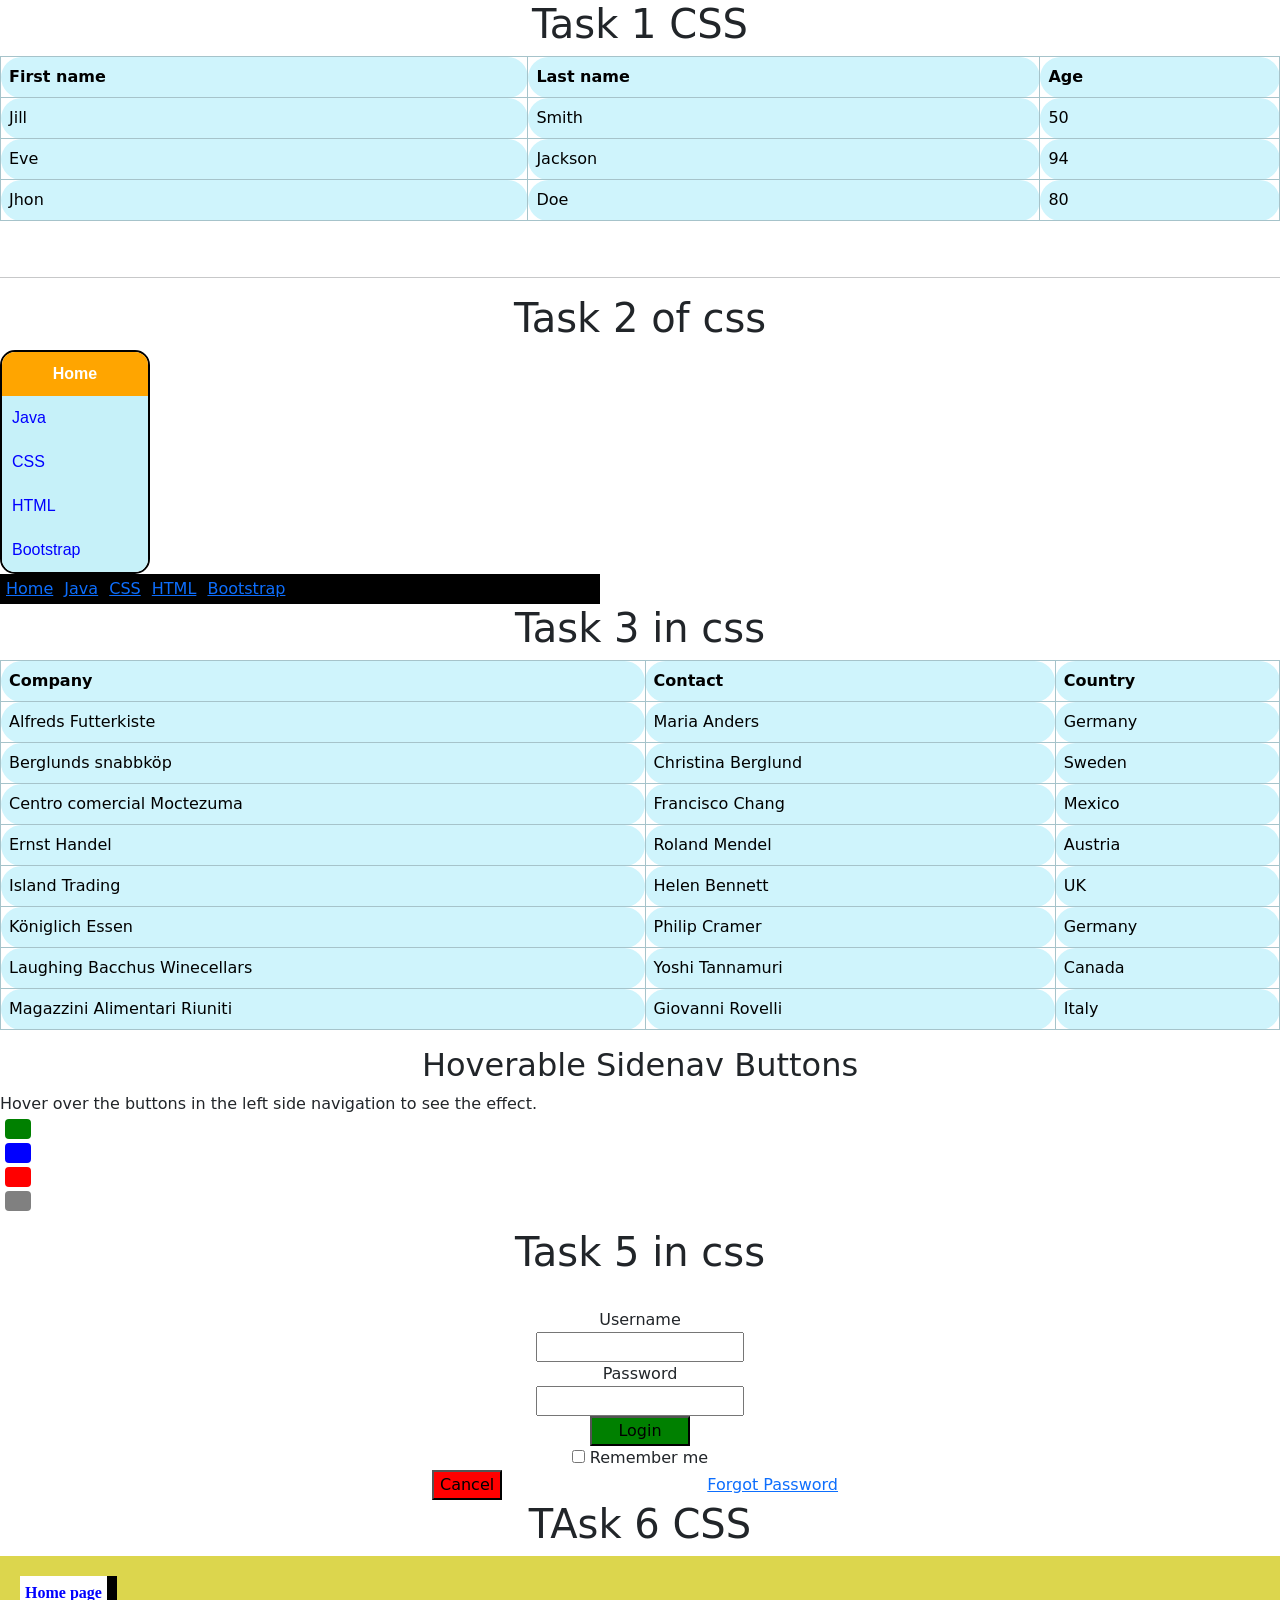
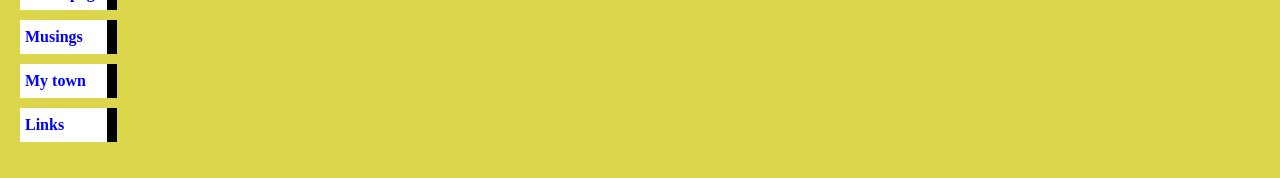
==== weekoneassignmentwithcssswayam.html @ b012716e "Add files via upload" ====
<!DOCTYPE html>
<html lang="en">
<head>
    <meta charset="UTF-8">
    <meta name="viewport" content="width=device-width, initial-scale=1.0">
    <title>Document</title>
    <style>
        h1{
            text-align: center;
        }
        h2{
            text-align: center;
        }
        th{
            border-radius: 25px;
            border-color:solid #000;
            
        }
        td{
            border-radius: 25px;
           
        }
        .nav-container1 {
      width: 150px;
      border: 2px solid black;
      border-radius: 15px;
      overflow: hidden;
      font-family: Arial, sans-serif;
    }

    .nav-header1 {
      background-color: orange;
      color: white;
      padding: 10px;
      text-align: center;
      font-weight: bold;
    }

    .nav-links1 {
      background-color: #c6f1f9;
      padding: 0;
      margin: 0;
    }

    .nav-links1 a {
      display: block;
      color: blue;
      padding: 10px;
      text-decoration: none;
    }

    .nav-links1 a:hover {
      background-color: #b3e5fc;
    }
    .nav-horizontal{
        background-color: #000;
        border: solid #000;
        width: 600px;
    }
    
       
    </style>
    <link href="https://cdn.jsdelivr.net/npm/bootstrap@5.0.2/dist/css/bootstrap.min.css" rel="stylesheet" >
    <link rel="stylesheet" href="hw.css">
</head>
<body>
    <h1>Task 1 CSS</h1>

    <table class="table table-bordered table-hover table-info table-stripe ">

        <thead>
            <tr>
                <th>First name</th>
                <th>Last name</th>
                <th>Age</th>
            </tr>
        </thead>
        <tbody>
            <tr>
                <td>Jill</td>
                <td>Smith</td>
                <td>50</td>
            </tr>
        </tbody>
        <tbody>
            <tr>
                <td>Eve</td>
                <td>Jackson</td>
                <td>94</td>
            </tr>
        </tbody>
        <tbody>
            <tr>
                <td>Jhon</td>
                <td>Doe</td>
                <td>80</td>
            </tr>
        </tbody>
    </table>
    <br>
    <hr>

   <h1>Task 2 of css</h1>
   
<div class="nav-container1">
    <div class="nav-header1">Home</div>
    <div class="nav-links1">
      <a href="#">Java</a>
      <a href="#">CSS</a>
      <a href="#">HTML</a>
      <a href="#">Bootstrap</a>
    </div>
  </div>
  <nav>
    <div class="nav-horizontal">
        <a href="#" style="border: solid #000;" class="Head0">Home</a>
        <a href="#" style="border: solid #000;">Java</a>
        <a href="#" style="border: solid #000;">CSS</a>
        <a href="#" style="border: solid #000;">HTML</a>
        <a href="#" style="border: solid #000;">Bootstrap</a>

        
    </div>
  </nav>
  <h1>Task 3 in css</h1>
  <table  class="table table-bordered table-hover table-info table-stripe">
    <thead>
        <tr>
            <th>Company</th>
            <th>Contact</th>
            <th>Country</th>
        </tr>
    </thead>
    <tbody>
        <tr>
            <td>Alfreds Futterkiste</td>
            <td>Maria Anders</td>
            <td>Germany</td>
          </tr>
          <tr>
            <td>Berglunds snabbköp</td>
            <td>Christina Berglund</td>
            <td>Sweden</td>
          </tr>
          <tr>
            <td>Centro comercial Moctezuma</td>
            <td>Francisco Chang</td>
            <td>Mexico</td>
          </tr>
          <tr>
            <td>Ernst Handel</td>
            <td>Roland Mendel</td>
            <td>Austria</td>
          </tr>
          <tr>
            <td>Island Trading</td>
            <td>Helen Bennett</td>
            <td>UK</td>
          </tr>
          <tr>
            <td>Königlich Essen</td>
            <td>Philip Cramer</td>
            <td>Germany</td>
          </tr>
          <tr>
            <td>Laughing Bacchus Winecellars</td>
            <td>Yoshi Tannamuri</td>
            <td>Canada</td>
          </tr>
          <tr>
            <td>Magazzini Alimentari Riuniti</td>
            <td>Giovanni Rovelli</td>
            <td>Italy</td>
          </tr>
    </tbody>
  </table>
  <div class="main">
    <h2>Hoverable Sidenav Buttons</h2>
    <p>
      Hover over the buttons in the left side navigation to see the effect.
      <span class="sidenav"><br>
        <span class="btn green"></span><br>
        <span class="btn blue"></span><br>
        <span class="btn red"></span><br>
        <span class="btn gray"></span><br>
      </span>
    </p>
  </div>
  <h1>Task 5 in css</h1>
  <form class="form-container" action="" style="display: align-self: start;;">
    <img src="https://tse4.mm.bing.net/th?id=OIP.9_MptOLxjJEGSGukPt9FWQHaHa&pid=Api&P=0&h=180" alt=""><br>
    <label for="Username">Username</label><br>
    <input type="text"><br>
    <label for="Password">Password</label><br>
    <input type="text"><br>
    <input type="button" value="Login" style="color: black; background-color: green; width: 100px;"><br>
    <input type="checkbox" name="Remember me" id="Remember me">
    <label for="Remember me">Remember me</label><br>
    <input type="button" value="Cancel" style="background-color: red;margin-left: -10px;">
    <a href="#" style="margin-left: 200px;">Forgot Password</a>
  </form>
  <h1>TAsk 6 CSS</h1>
  <div id="container">
    <div id="navbar">
      <ul>
        <li><a href="#">Home page</a></li>
        <li><a href="#">Musings</a></li>
        <li><a href="#">My town</a></li>
        <li><a href="#">Links</a></li>
      </ul>
    </div>
</body>
</html>
---- hw.css ----
.sidenav .btn {
    display: inline-block;
    width: 20px;
    height: 20px;
    margin-left: 5px;
    border-radius: 4px;
  }
  
  .green { background-color: green; }
  .blue { background-color: blue; }
  .red { background-color: red; }
  .gray { background-color: gray; }
  
  .sidenav .btn:hover {
    opacity: 0.7;
    cursor: pointer;
  }
  .form-container{
    justify-content: center;
    text-align: center;
 }
 #container{
    background-color: #dcd64d;
    font-family: Georgia, serif;
    margin: 0;
  }
  
  #container {
    display: flex;
    padding: 20px;
  }
  
  #navbar {
    margin-right: 40px;
  }
  
  #navbar ul {
    list-style-type: none;
    padding: 0;
  }
  
  #navbar li {
    background-color: white;
    margin-bottom: 10px;
    padding: 5px;
    border-right: 10px solid black;
  }
  
  #navbar a {
    text-decoration: none;
    color: blue;
    font-weight: bold;
  }
  
  #content h1 {
    color: purple;
  }
  
  #content {
    max-width: 600px;
  }
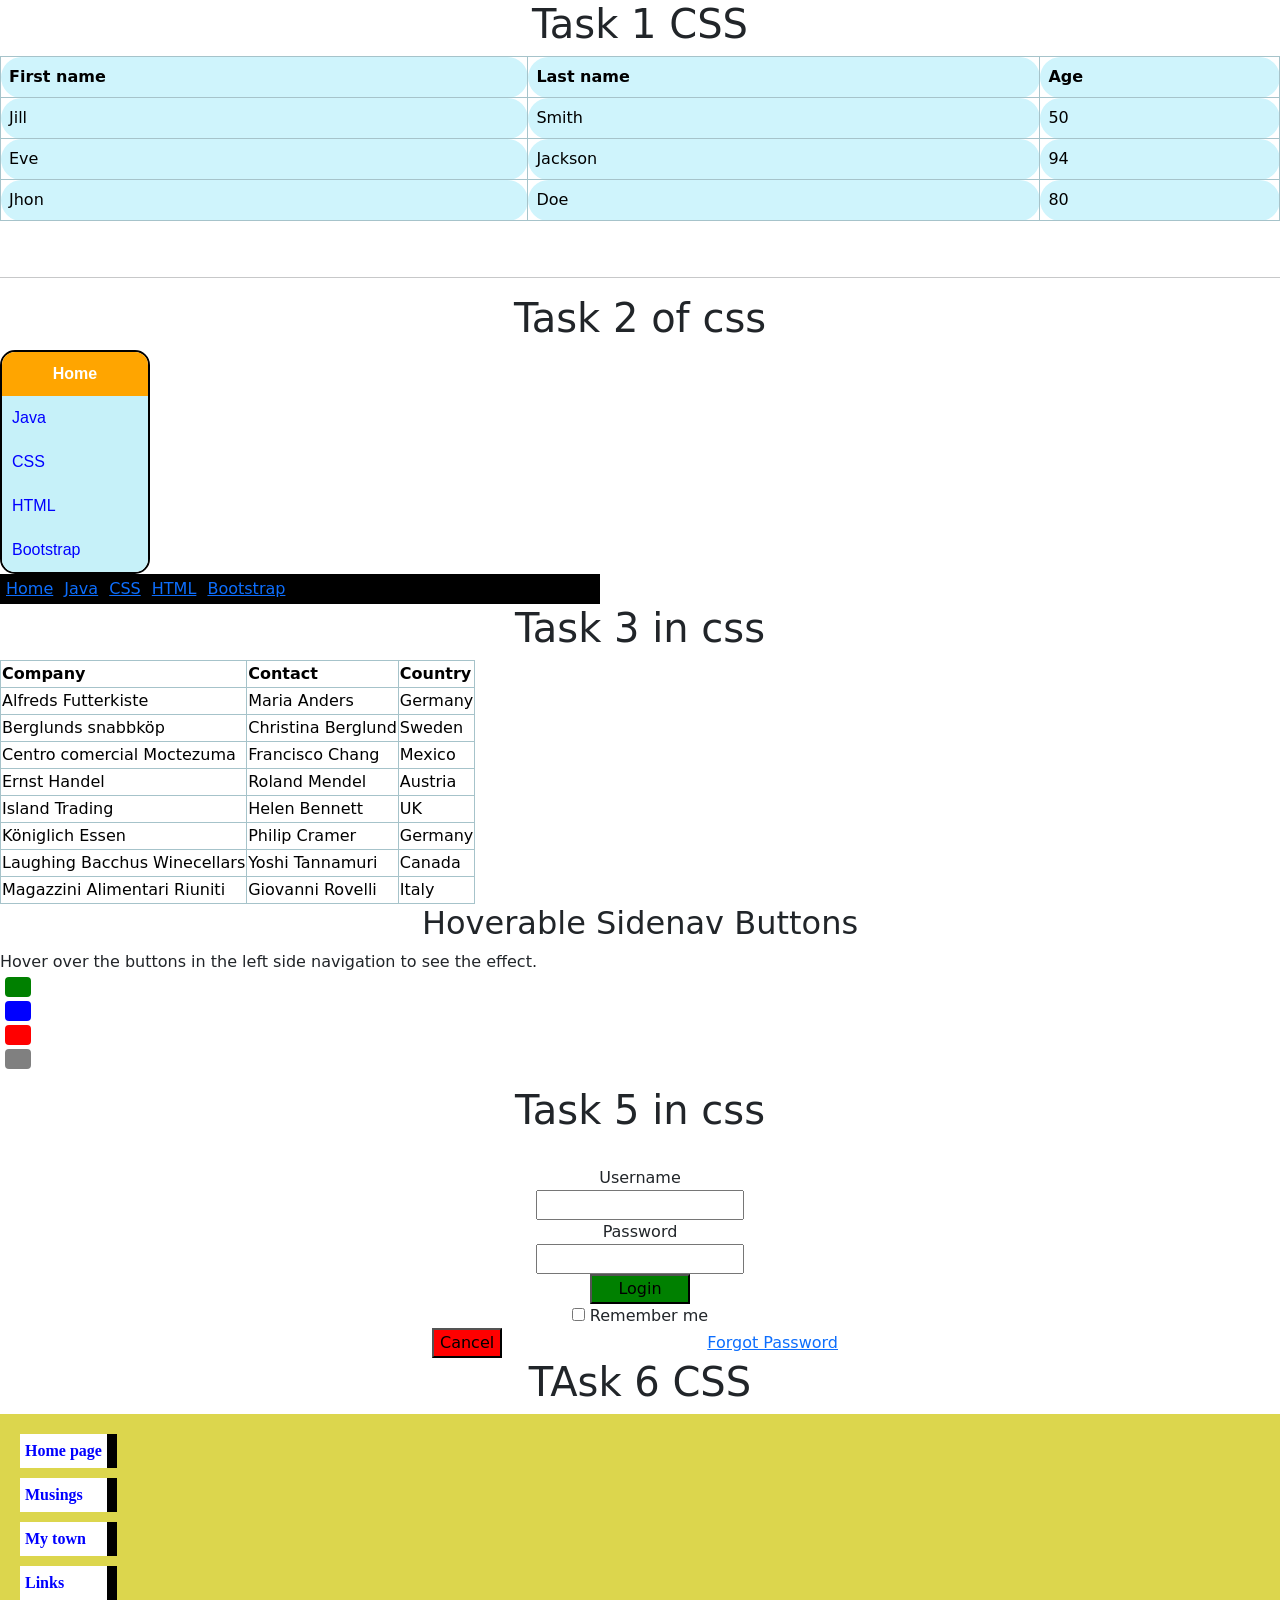
==== commit 2686f866: "Update weekoneassignmentwithcssswayam.html" ====
--- a/weekoneassignmentwithcssswayam.html
+++ b/weekoneassignmentwithcssswayam.html
@@ -123,7 +123,7 @@
     </div>
   </nav>
   <h1>Task 3 in css</h1>
-  <table  class="table table-bordered table-hover table-info table-stripe">
+  <table  class="table1 table-bordered table-hover table-info table-stripe">
     <thead>
         <tr>
             <th>Company</th>
@@ -210,4 +210,4 @@
       </ul>
     </div>
 </body>
-</html>+</html>
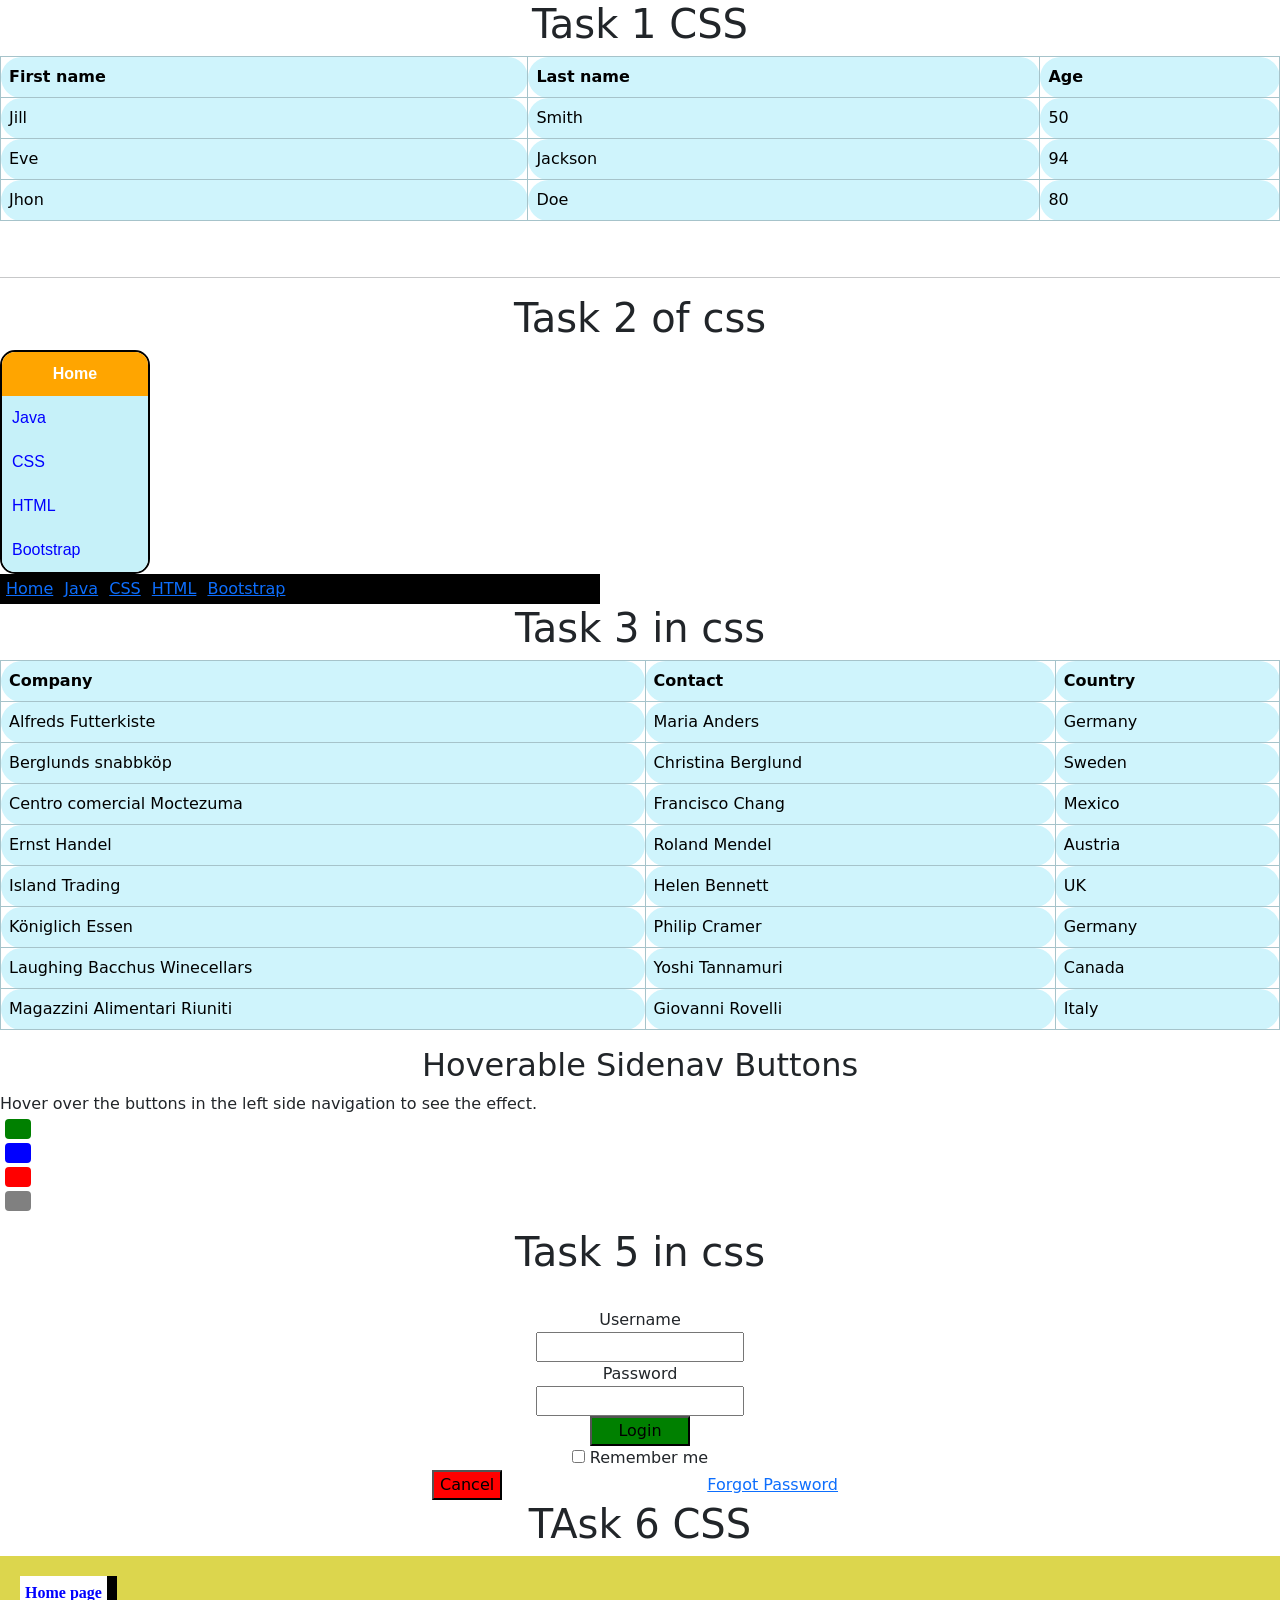
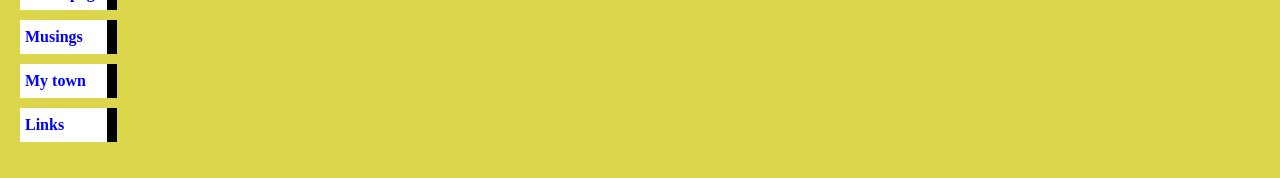
==== commit c31bd2dd: "Update weekoneassignmentwithcssswayam.html" ====
--- a/weekoneassignmentwithcssswayam.html
+++ b/weekoneassignmentwithcssswayam.html
@@ -123,7 +123,7 @@
     </div>
   </nav>
   <h1>Task 3 in css</h1>
-  <table  class="table1 table-bordered table-hover table-info table-stripe">
+  <table  class="table table-bordered table-hover table-info table-stripe">
     <thead>
         <tr>
             <th>Company</th>
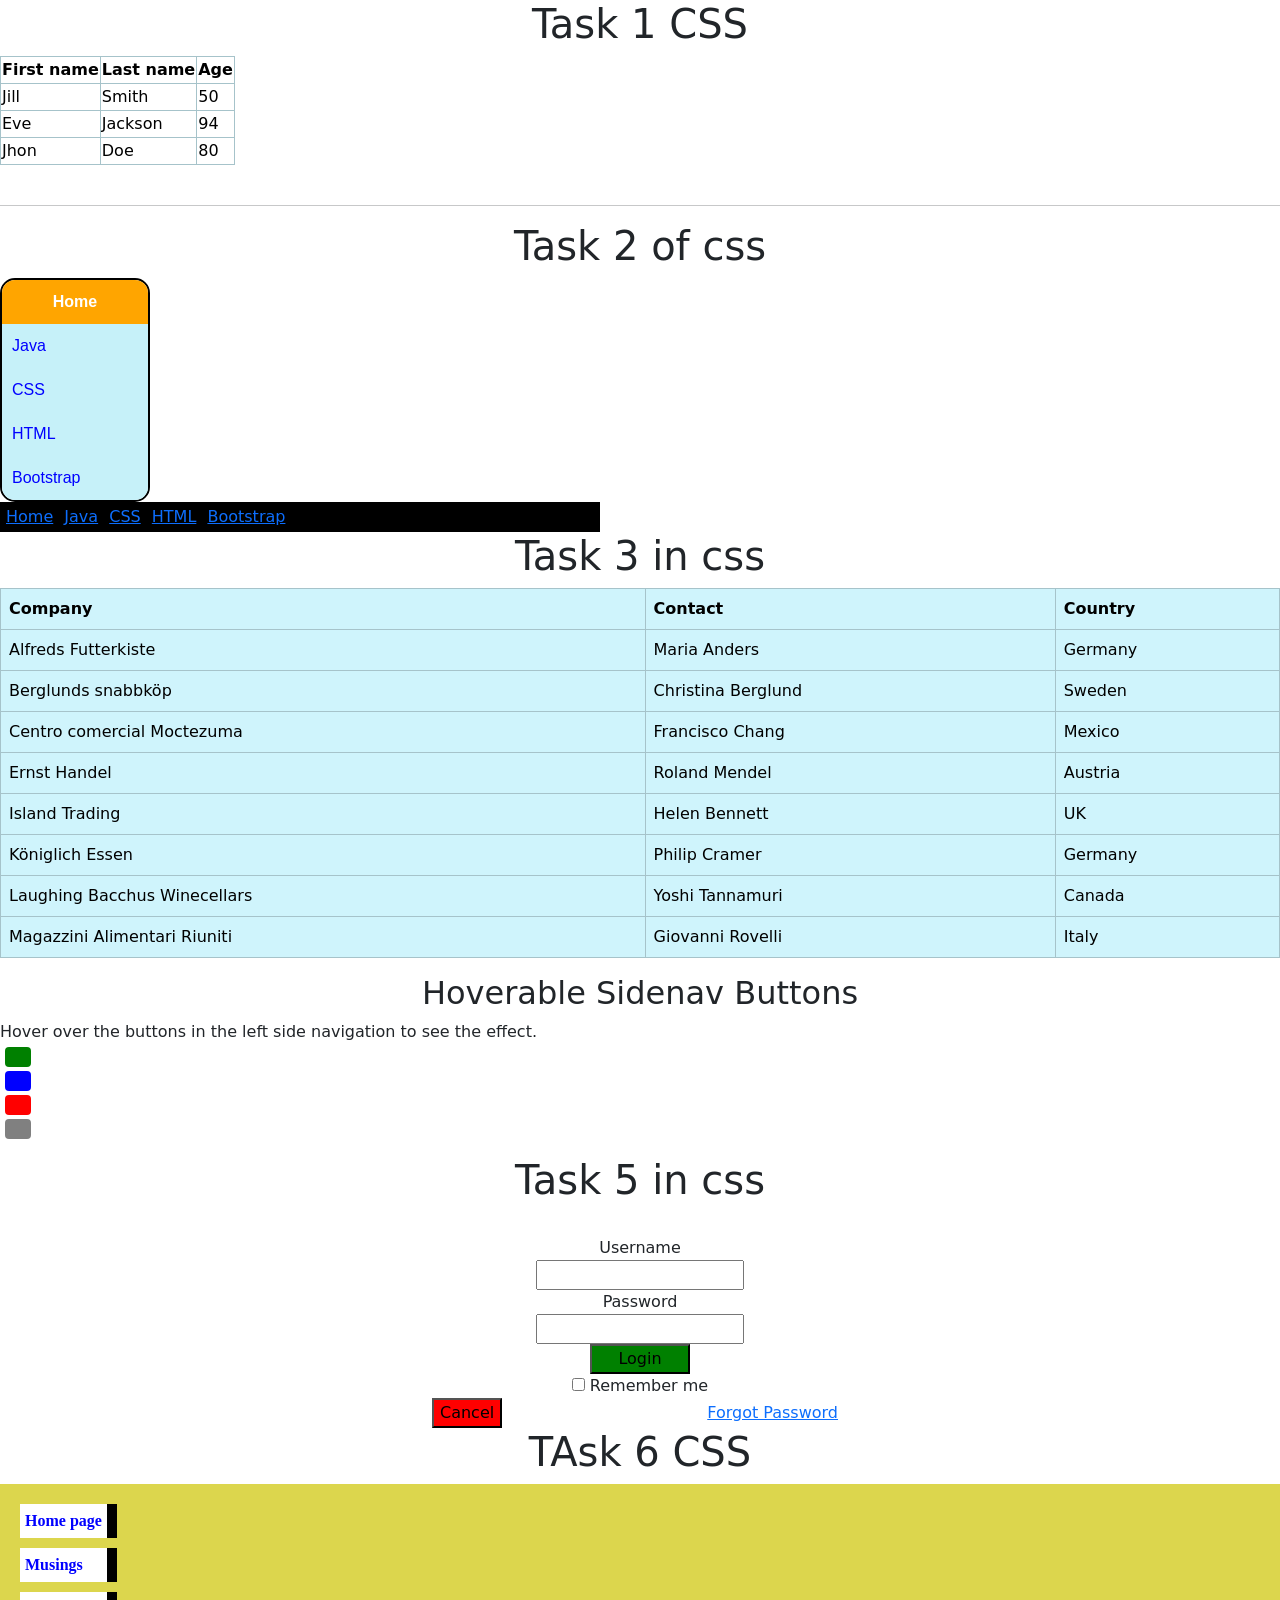
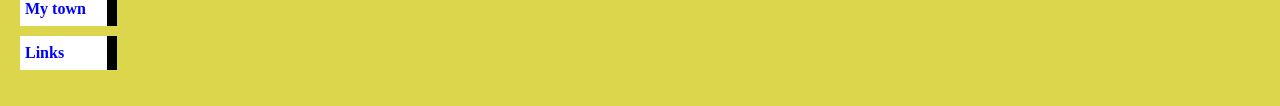
==== commit ef3acae3: "Update weekoneassignmentwithcssswayam.html" ====
--- a/weekoneassignmentwithcssswayam.html
+++ b/weekoneassignmentwithcssswayam.html
@@ -11,7 +11,8 @@
         h2{
             text-align: center;
         }
-        th{
+        .table1{
+             th{
             border-radius: 25px;
             border-color:solid #000;
             
@@ -20,6 +21,9 @@
             border-radius: 25px;
            
         }
+            
+        }
+       
         .nav-container1 {
       width: 150px;
       border: 2px solid black;
@@ -66,7 +70,7 @@
 <body>
     <h1>Task 1 CSS</h1>
 
-    <table class="table table-bordered table-hover table-info table-stripe ">
+    <table class="table1 table-bordered table-hover table-info table-stripe ">
 
         <thead>
             <tr>
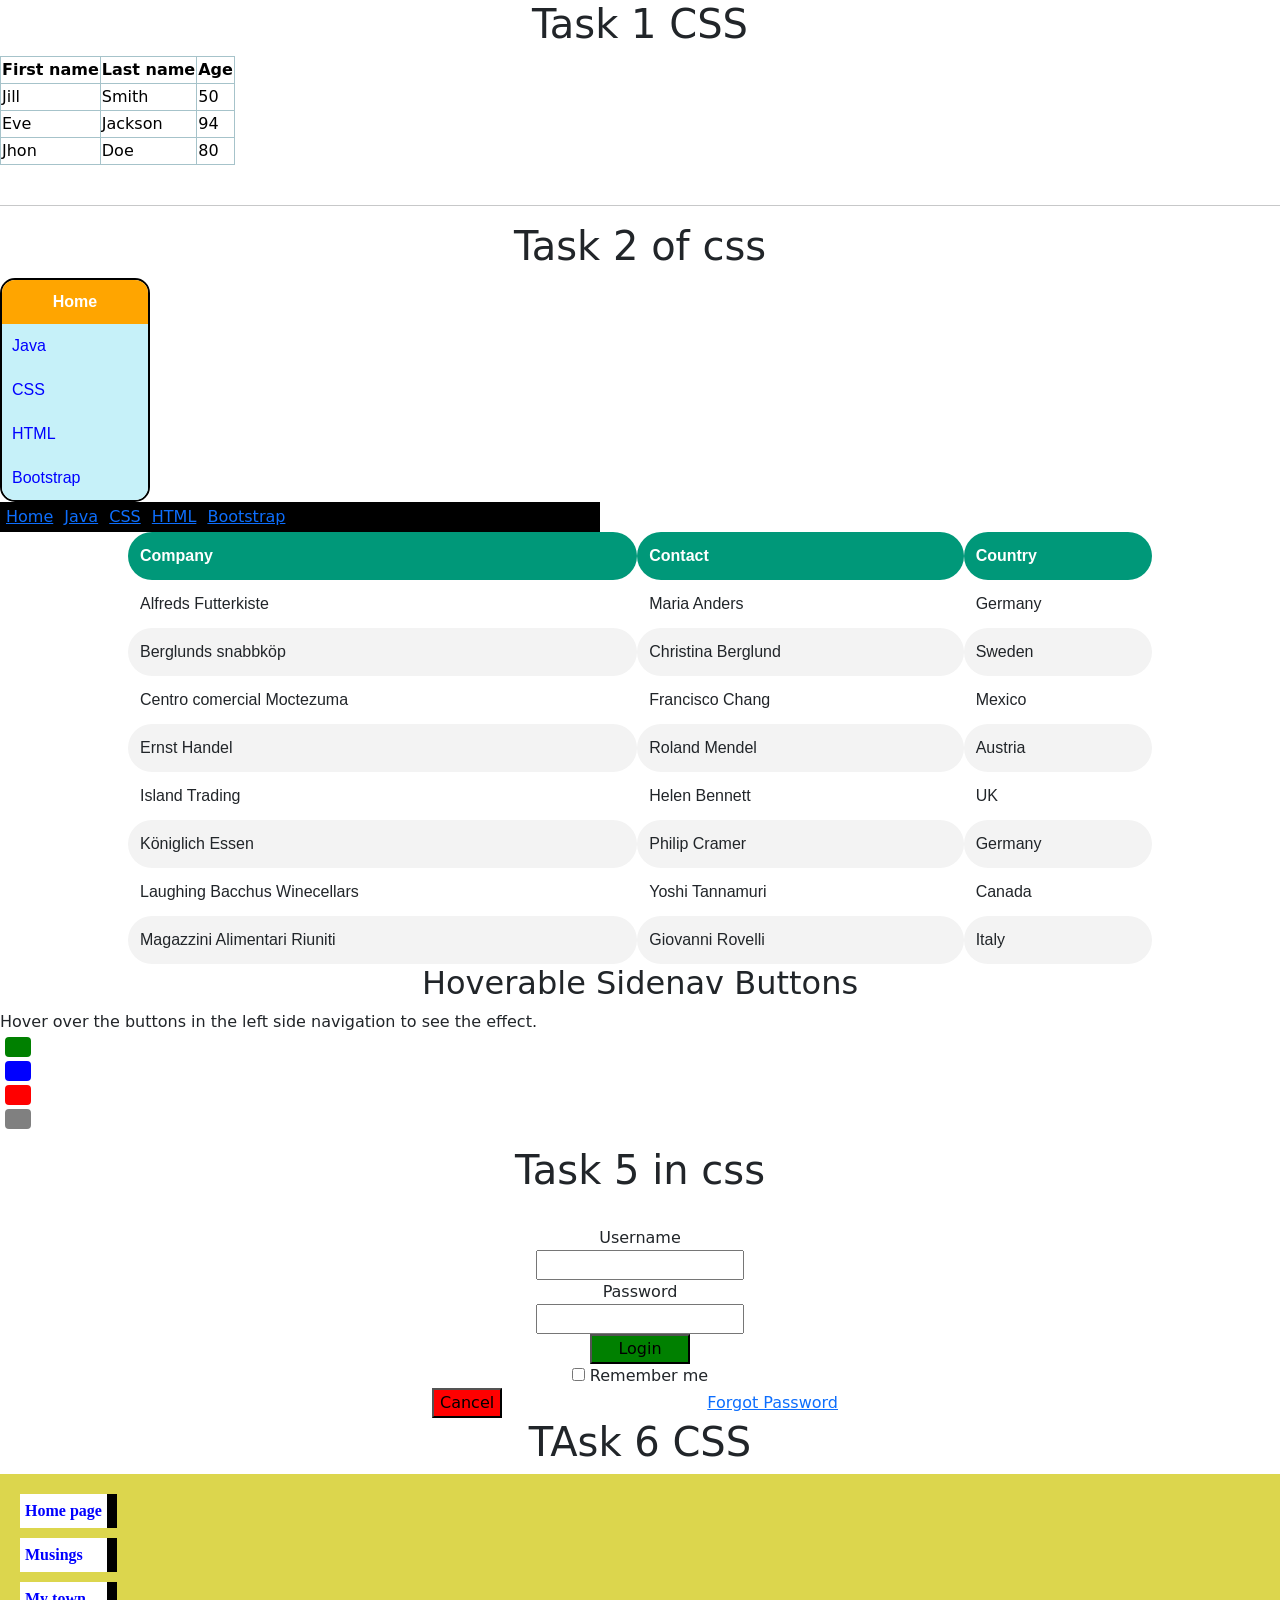
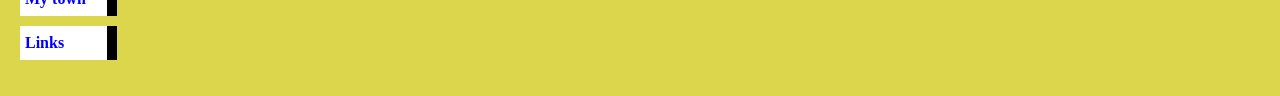
==== commit f57965a4: "Update weekoneassignmentwithcssswayam.html" ====
--- a/weekoneassignmentwithcssswayam.html
+++ b/weekoneassignmentwithcssswayam.html
@@ -11,8 +11,7 @@
         h2{
             text-align: center;
         }
-        .table1{
-             th{
+        th{
             border-radius: 25px;
             border-color:solid #000;
             
@@ -21,8 +20,32 @@
             border-radius: 25px;
            
         }
-            
-        }
+            .custom-table {
+        width: 80%;
+        margin: auto;
+        border-collapse: collapse;
+        font-family: Arial, sans-serif;
+    }
+
+    .custom-table th {
+        background-color: #009879;
+        color: white;
+        text-align: left;
+        padding: 12px;
+    }
+
+    .custom-table td {
+        padding: 12px;
+    }
+
+    .custom-table tr:nth-child(even) {
+        background-color: #f3f3f3;
+    }
+
+    .custom-table tr:nth-child(odd) {
+        background-color: #ffffff;
+    }
+
        
         .nav-container1 {
       width: 150px;
@@ -126,8 +149,7 @@
         
     </div>
   </nav>
-  <h1>Task 3 in css</h1>
-  <table  class="table table-bordered table-hover table-info table-stripe">
+<table class="custom-table">
     <thead>
         <tr>
             <th>Company</th>
@@ -140,44 +162,44 @@
             <td>Alfreds Futterkiste</td>
             <td>Maria Anders</td>
             <td>Germany</td>
-          </tr>
-          <tr>
+        </tr>
+        <tr>
             <td>Berglunds snabbköp</td>
             <td>Christina Berglund</td>
             <td>Sweden</td>
-          </tr>
-          <tr>
+        </tr>
+        <tr>
             <td>Centro comercial Moctezuma</td>
             <td>Francisco Chang</td>
             <td>Mexico</td>
-          </tr>
-          <tr>
+        </tr>
+        <tr>
             <td>Ernst Handel</td>
             <td>Roland Mendel</td>
             <td>Austria</td>
-          </tr>
-          <tr>
+        </tr>
+        <tr>
             <td>Island Trading</td>
             <td>Helen Bennett</td>
             <td>UK</td>
-          </tr>
-          <tr>
+        </tr>
+        <tr>
             <td>Königlich Essen</td>
             <td>Philip Cramer</td>
             <td>Germany</td>
-          </tr>
-          <tr>
+        </tr>
+        <tr>
             <td>Laughing Bacchus Winecellars</td>
             <td>Yoshi Tannamuri</td>
             <td>Canada</td>
-          </tr>
-          <tr>
+        </tr>
+        <tr>
             <td>Magazzini Alimentari Riuniti</td>
             <td>Giovanni Rovelli</td>
             <td>Italy</td>
-          </tr>
+        </tr>
     </tbody>
-  </table>
+</table>
   <div class="main">
     <h2>Hoverable Sidenav Buttons</h2>
     <p>
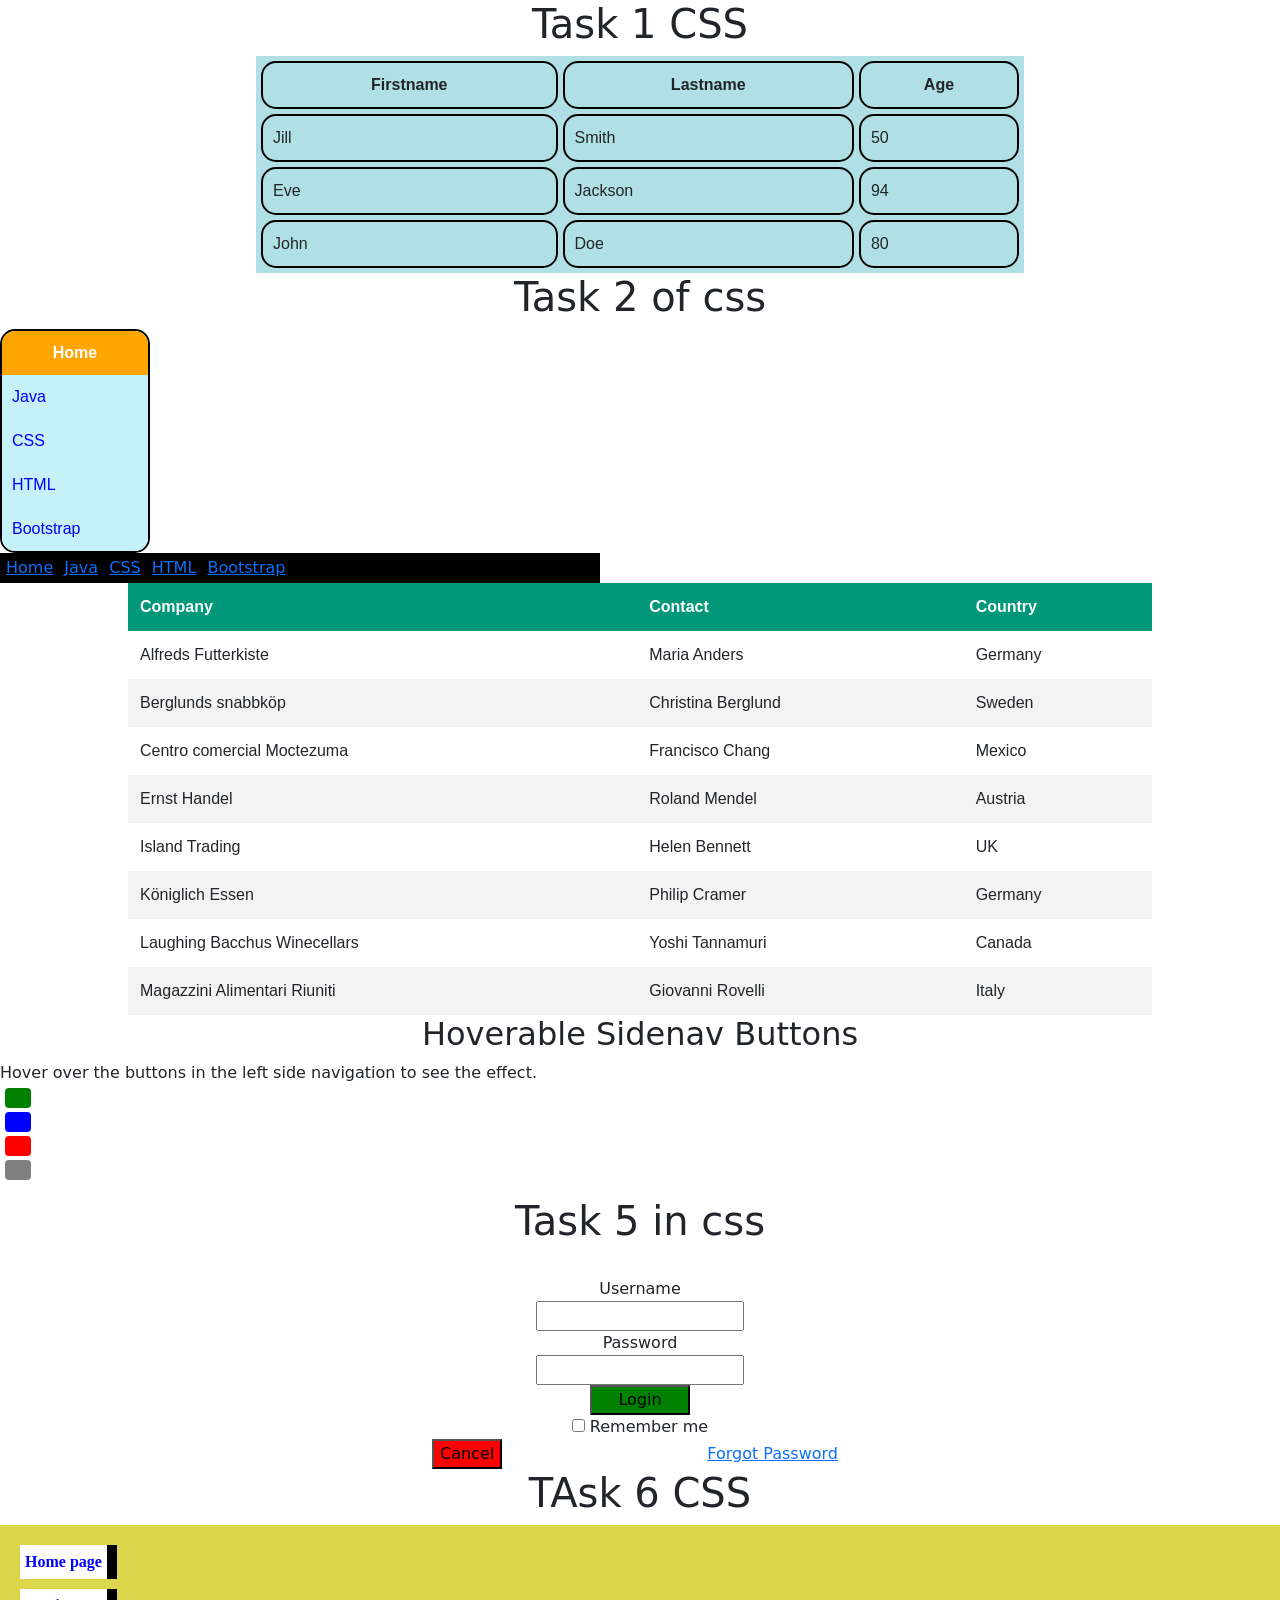
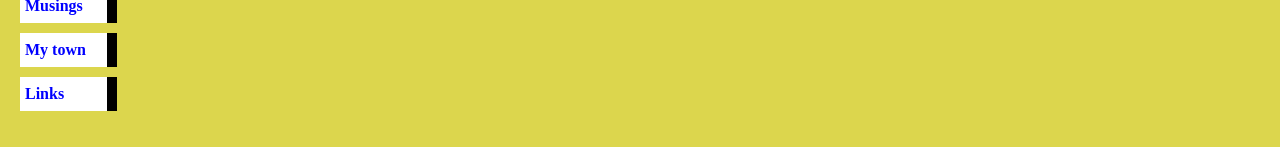
==== commit 2a5ab50a: "Update weekoneassignmentwithcssswayam.html" ====
--- a/weekoneassignmentwithcssswayam.html
+++ b/weekoneassignmentwithcssswayam.html
@@ -11,15 +11,28 @@
         h2{
             text-align: center;
         }
-        th{
-            border-radius: 25px;
-            border-color:solid #000;
-            
-        }
-        td{
-            border-radius: 25px;
-           
-        }
+         .task1-table {
+        width: 60%;
+        margin: auto;
+        border-collapse: separate;
+        border-spacing: 5px;
+        font-family: Arial, sans-serif;
+        background-color: #b0e0e6; /* light cyan/blue */
+    }
+
+    .task1-table th,
+    .task1-table td {
+        border: 2px solid #000;
+        border-radius: 15px;
+        padding: 10px;
+        background-color: #b0e0e6;
+    }
+
+    .task1-table th {
+        font-weight: bold;
+        text-align: center;
+    }
+       
             .custom-table {
         width: 80%;
         margin: auto;
@@ -93,40 +106,34 @@
 <body>
     <h1>Task 1 CSS</h1>
 
-    <table class="table1 table-bordered table-hover table-info table-stripe ">
-
-        <thead>
-            <tr>
-                <th>First name</th>
-                <th>Last name</th>
-                <th>Age</th>
-            </tr>
-        </thead>
-        <tbody>
-            <tr>
-                <td>Jill</td>
-                <td>Smith</td>
-                <td>50</td>
-            </tr>
-        </tbody>
-        <tbody>
-            <tr>
-                <td>Eve</td>
-                <td>Jackson</td>
-                <td>94</td>
-            </tr>
-        </tbody>
-        <tbody>
-            <tr>
-                <td>Jhon</td>
-                <td>Doe</td>
-                <td>80</td>
-            </tr>
-        </tbody>
-    </table>
-    <br>
-    <hr>
-
+    
+<table class="task1-table">
+    <thead>
+        <tr>
+            <th>Firstname</th>
+            <th>Lastname</th>
+            <th>Age</th>
+        </tr>
+    </thead>
+    <tbody>
+        <tr>
+            <td>Jill</td>
+            <td>Smith</td>
+            <td>50</td>
+        </tr>
+        <tr>
+            <td>Eve</td>
+            <td>Jackson</td>
+            <td>94</td>
+        </tr>
+        <tr>
+            <td>John</td>
+            <td>Doe</td>
+            <td>80</td>
+        </tr>
+    </tbody>
+</table>
+    
    <h1>Task 2 of css</h1>
    
 <div class="nav-container1">
